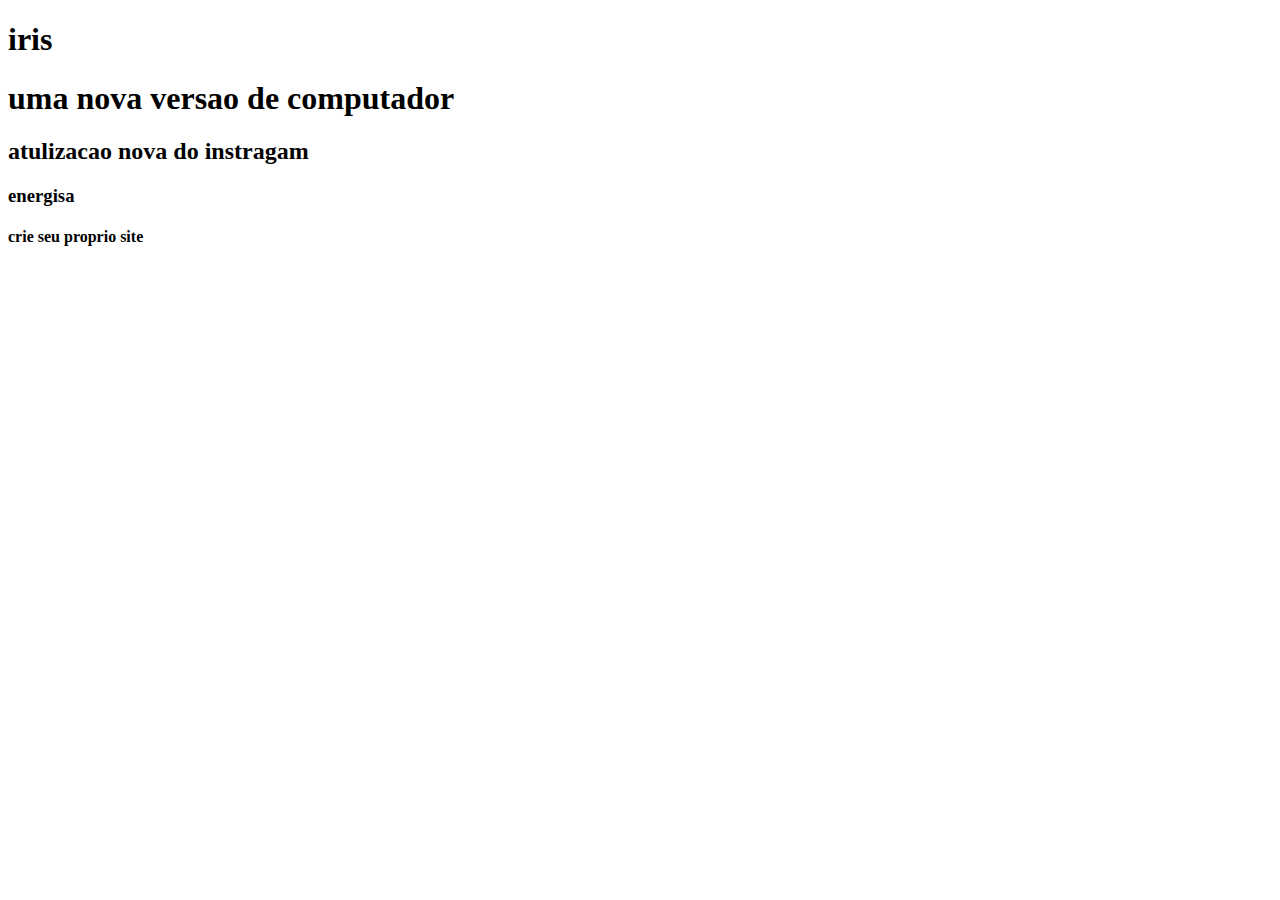
==== index.html @ e820b083 "Add files via upload" ====
<!DOCTYPE html>
    <html lang="en">
    <head>
        
        <title>Document</title>
    </head>
    <body>
        <h1>iris</h1>


<h1>uma nova versao de computador</h1>

<h2> atulizacao nova do instragam</h2>

<h3>energisa</h3> 

<h4>crie seu proprio site</h4>














    </body>
    </html>
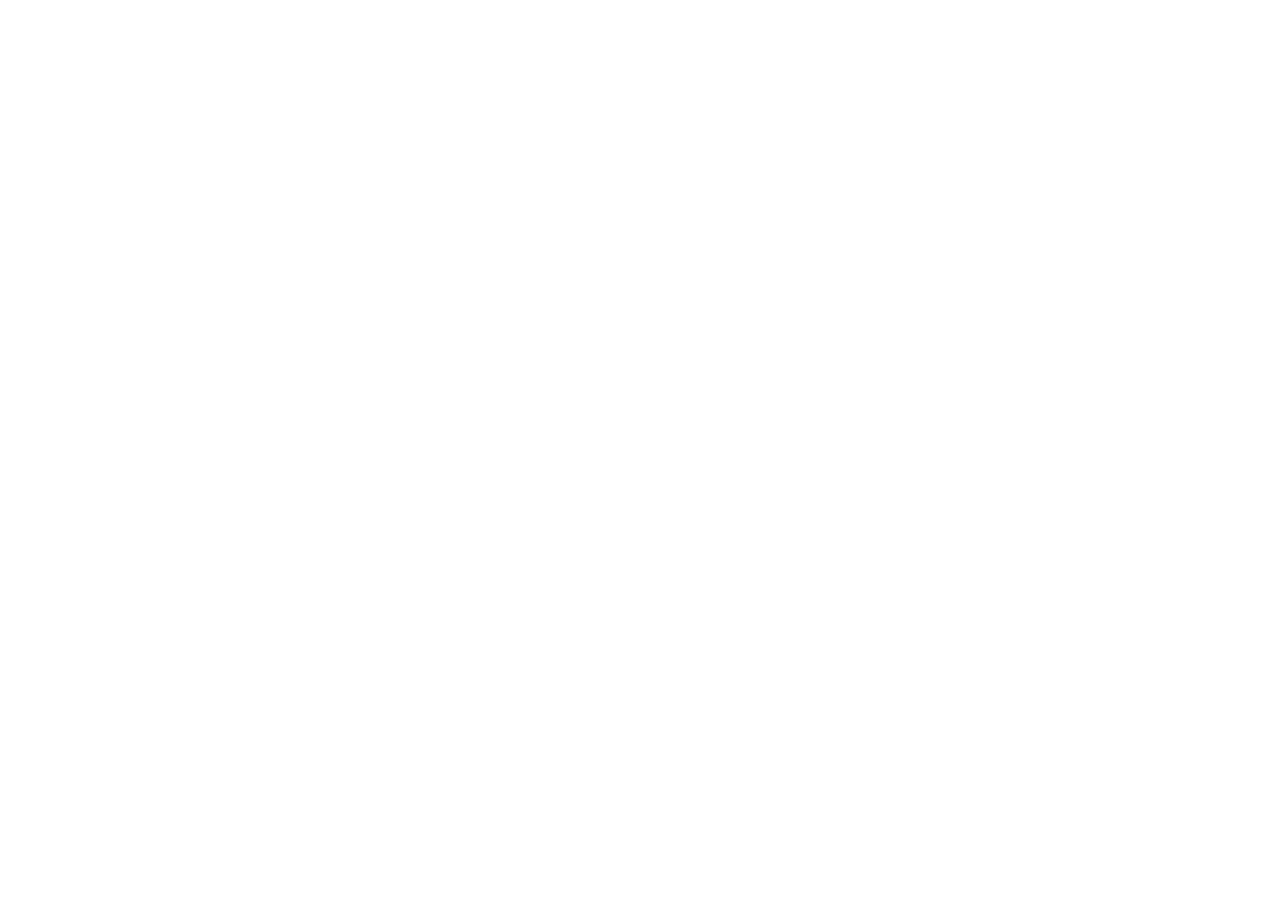
==== commit 4ac45a10: "Add files via upload" ====
--- a/index.html
+++ b/index.html
@@ -1,34 +1,13 @@
-    <!DOCTYPE html>
-    <html lang="en">
-    <head>
-        
-        <title>Document</title>
-    </head>
-    <body>
-        <h1>iris</h1>
-
-
-<h1>uma nova versao de computador</h1>
-
-<h2> atulizacao nova do instragam</h2>
-
-<h3>energisa</h3> 
-
-<h4>crie seu proprio site</h4>
-
-
-
-
-
-
-
-
-
-
-
-
-
-
-    </body>
-    </html>
-    +<!DOCTYPE html>
+<html lang="en">
+<head>
+    <meta charset="UTF-8">
+    <meta name="viewport" content="width=device-width, initial-scale=1.0">
+    <title>Document</title> 
+    <link rel="stylesheet" href="style.css">
+</head>
+<body>
+    <img idbanner
+    ="/img/foto.png" alt="">
+</body>
+</html>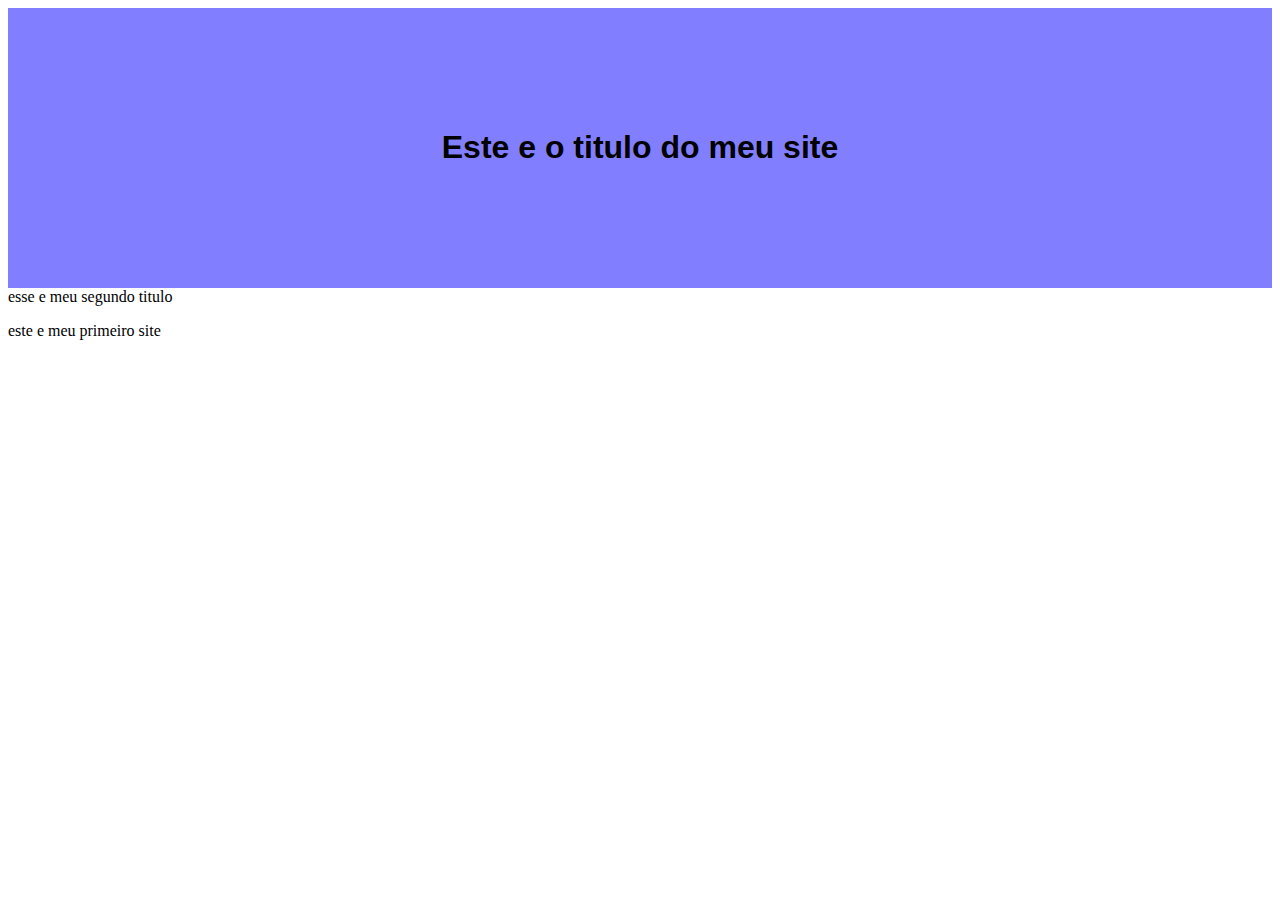
==== commit 2cce45a0: "Add files via upload" ====
--- a/index.html
+++ b/index.html
@@ -7,7 +7,28 @@
     <link rel="stylesheet" href="style.css">
 </head>
 <body>
-    <img idbanner
-    ="/img/foto.png" alt="">
+
+
+
+    <div class="titulo">
+        <h1>Este e o titulo do meu site</h1>
+    </div>
+
+
+    
+
+
+    <div class="titulo2" 
+        <h1> esse e meu segundo titulo</h1>
+<p>este e meu primeiro site</p>
+
+
+
+    </div> 
+
+
+
+
 </body>
-</html>+</html>
+   
--- a/style.css
+++ b/style.css
@@ -0,0 +1,8 @@
+.titulo {
+    font-family:Impact, Haettenschweiler, 'Arial Narrow Bold', sans-serif;
+    text-align: center;
+    background-color: rgb(129, 127, 255);
+    padding: 100px;
+}
+
+
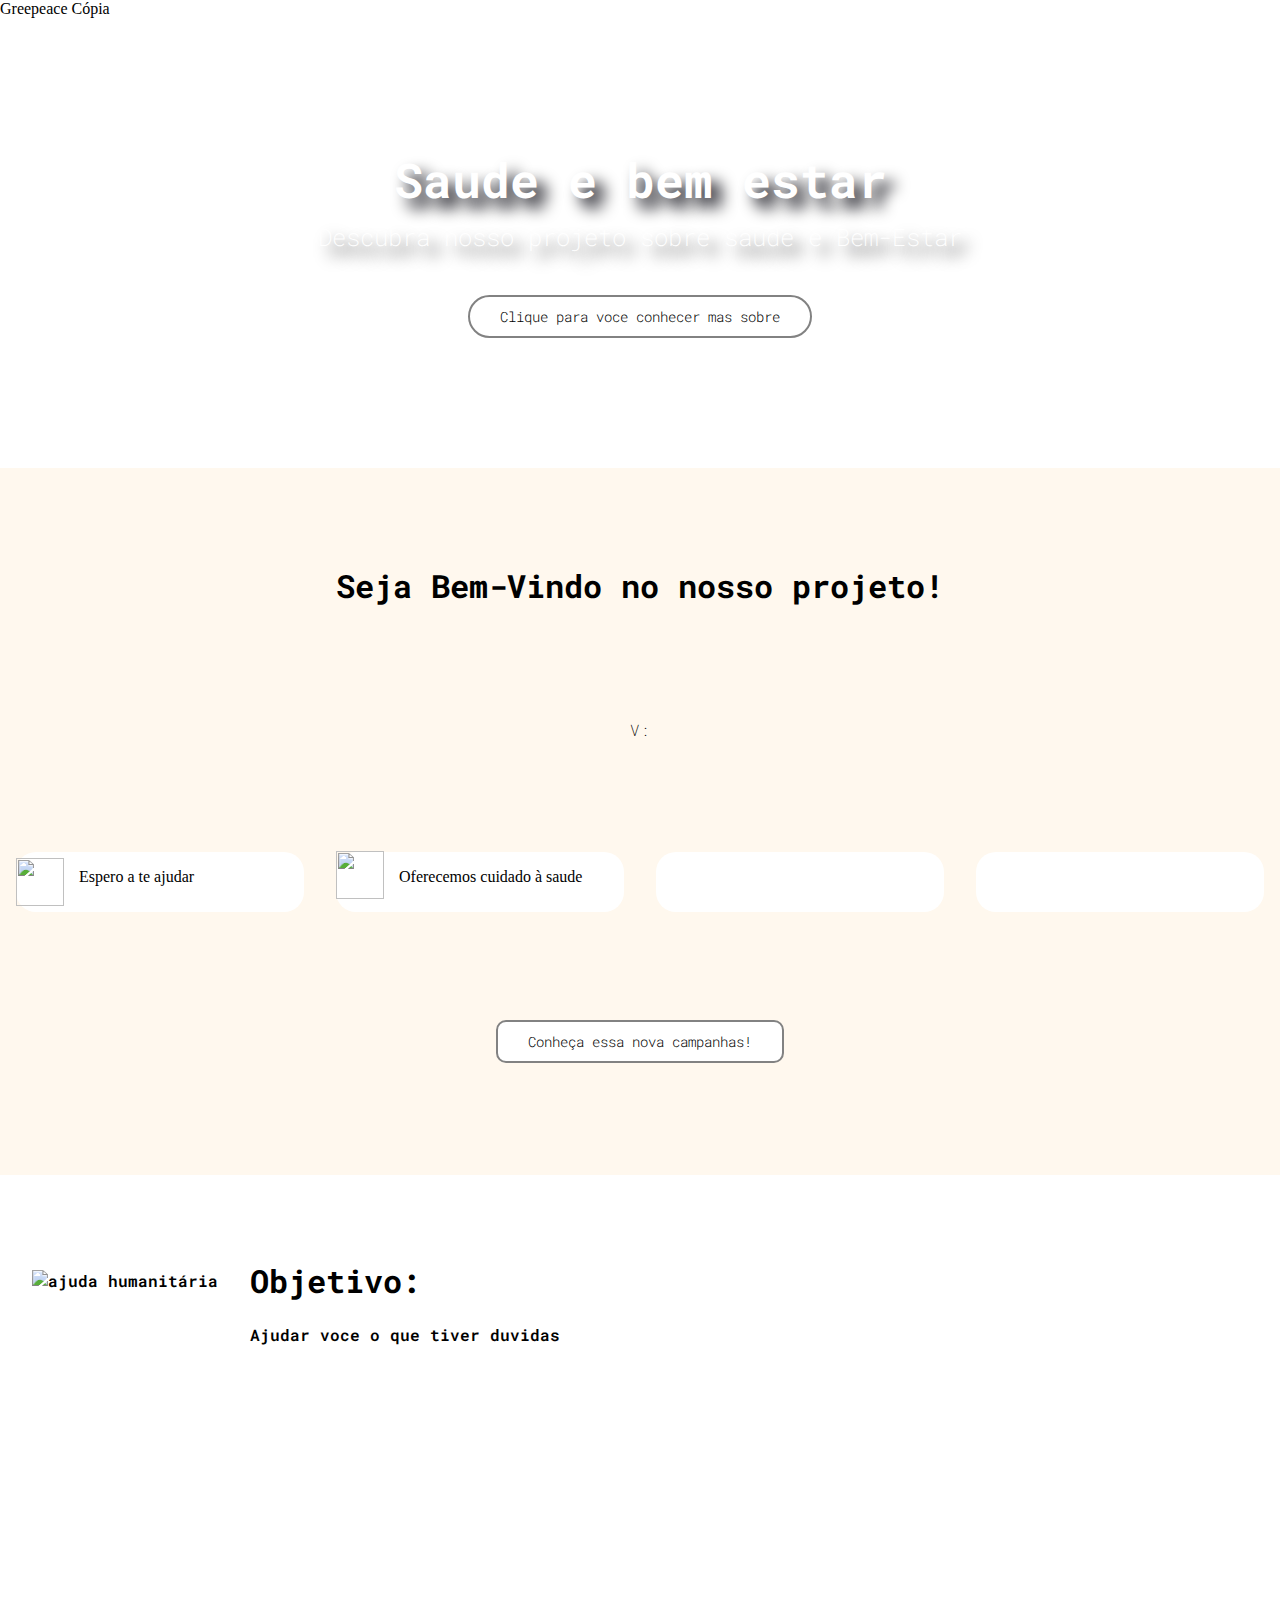
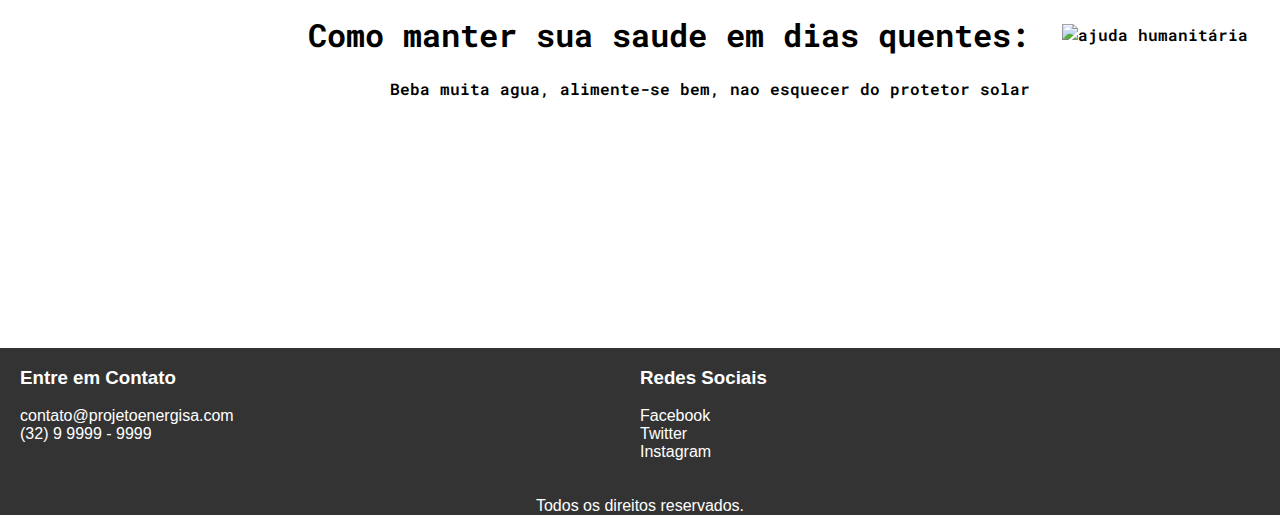
==== commit 4eccddec: "Add files via upload" ====
--- a/index.html
+++ b/index.html
@@ -3,32 +3,100 @@
 <head>
     <meta charset="UTF-8">
     <meta name="viewport" content="width=device-width, initial-scale=1.0">
-    <title>Document</title> 
+    <Saude e bem estar>Greepeace Cópia</Saude e bem estar>
     <link rel="stylesheet" href="style.css">
+    <link rel="preconnect" href="https://fonts.googleapis.com">
+    <link rel="preconnect" href="https://fonts.gstatic.com" crossorigin>
+    <link href="https://fonts.googleapis.com/css2?family=Roboto+Mono:wght@300&display=swap" rel="stylesheet">
 </head>
 <body>
+    
+    <div class="header">
+        <h1 id="h1_header">Saude e bem estar</h1>
+        <p id="p_header">Descubra nosso projeto sobre saude e Bem-Estar</p>
+        <button class="btn" href="#" type="submit">Clique para voce conhecer mas sobre</button>
+    </div>
+
+    <div class="section1">
+
+        <div class="texto2">
+            <h1 id="h1_texto2">Seja Bem-Vindo no nosso projeto!</h1>
+            <p id="p_texto2">V:</p>
+        </div>
+    
+        <div class="icones">
+            <div class="bloco">
+                <img src="/icon/edu.png" class="icon_educacao icone_bloco">
+                <p>Espero a te ajudar</p>
+            </div>
+            <div class="bloco">
+                <img src="/icon/heath.png" class="icon_health icone_bloco">
+                <p>Oferecemos cuidado à saude</p>
+            </div>
+            <div class="bloco">
+                
+                <p></p>
+            </div>
+            <div class="bloco">
+                
+                <p></p>
+            </div>
+        </div>
+
+        <br>
+
+        <div class="button2">
+            <button class="btn2" href="#" type="button">Conheça essa nova campanhas!</button>
+        </div>
+    </div>
+
+    <div class="section_2_3">
+
+        <br><br><br>
+
+        <div class="section2">
+            <img id="img_section2" src="img/jovem-medica-usando-uma-bata-medica-de-estetoscopio-na-parede-verde_141793-32684.png" alt="ajuda humanitária">
+            <h1>Objetivo:</h1>
+            <p>Ajudar voce o que tiver duvidas</p>
+            <br><br><br><br><br><br><br><br><br><br><br>
+        </div>
+
+        <div class="section3">
+            <img id="img_section3" src="img/apple-morango-banana-e-garrafa-de-agua-alimentos-saudaveis_140725-14122.png" alt="ajuda humanitária">
+
+            <div class="section3_texto">
+                <h1>Como manter sua saude em dias quentes:</h1>
+                 <p>Beba muita agua, alimente-se bem, nao esquecer do protetor solar
 
 
+                 </p>
+             </div>  
+        </div>
 
-    <div class="titulo">
-        <h1>Este e o titulo do meu site</h1>
     </div>
 
-
-    
-
-
-    <div class="titulo2" 
-        <h1> esse e meu segundo titulo</h1>
-<p>este e meu primeiro site</p>
-
-
-
-    </div> 
-
-
-
+    <footer>
+        <div class="footer-container">
+            <div class="contact-info">
+                <h3 style="padding-left: 20px;">Entre em Contato</h3>
+                <ul style="padding-left: 20px;">
+                    <li><a href="mailto:contato@seusite.com">contato@projetoenergisa.com</a></li>
+                    <li><a href="tel:+123456789">(32) 9 9999 - 9999</a></li>
+                </ul>
+            </div>
+            <div class="social-media">
+                <h3>Redes Sociais</h3>
+                <ul>
+                    <li><a href="#" target="_blank">Facebook</a></li>
+                    <li><a href="#" target="_blank">Twitter</a></li>
+                    <li><a href="#" target="_blank">Instagram</a></li>
+                </ul>
+            </div>
+        </div>
+        <p class="copyright">Todos os direitos reservados.</p>
+    </footer>
 
 </body>
 </html>
-   
+
+    --- a/style.css
+++ b/style.css
@@ -1,8 +1,224 @@
-.titulo {
-    font-family:Impact, Haettenschweiler, 'Arial Narrow Bold', sans-serif;
+
+.header{
+    font-family: 'Roboto Mono', monospace;
+    background: url('/img/homem_idoso.jpg') center/cover no-repeat;
+    position: relative;
+    height: 50vh;
+    color: #fff;
     text-align: center;
-    background-color: rgb(129, 127, 255);
-    padding: 100px;
-}
-
-
+    display: flex;
+    flex-direction: column;
+    justify-content: center;
+    align-items: center;
+    font-weight: 200;
+    text-shadow: 10px 10px 15px rgba(0, 0, 10, 5);
+}
+
+#h1_header{
+    font-size: 3em;
+    margin: 0;
+}
+
+#p_header{
+    font-size: 1.5em;
+    margin: 10px 0 0;
+}
+  
+.btn{
+
+font-family: 'Roboto Mono', monospace;
+font-weight: 300;
+font-size: 14px;
+color: black;
+background-color: #fff;
+padding: 10px 30px;
+border: solid #828282 2px;
+box-shadow: rgb(0, 0, 0) 0px 0px 0px 0px;
+border-radius: 50px;
+transition : 1000ms;
+transform: translateY(0);
+display: flex;
+flex-direction: row;
+align-items: center;
+cursor: pointer;
+margin-top: 3em;
+}
+
+.btn:hover{
+
+transition : 1000ms;
+padding: 10px 50px;
+transform : translateY(-0px);
+background-color: #fff;
+color: #000000;
+border: solid 2px #b3c8de;
+}
+
+.icone_bloco{
+    width: 3em;
+    height: 3em;
+    margin-right: 15PX;
+    margin-top: 6px;
+}
+
+.section1{
+    background-color: #ffe2b73b;
+}
+
+.icones{
+    display: flex;
+    flex-direction: row;
+}
+
+.bloco{
+    margin: auto;
+    width: 18em;
+    height: 60px;
+    display: flex;
+    background-color: #fff;
+    border-radius: 20px;
+}
+
+.btn2{
+font-family: 'Roboto Mono', monospace;
+font-weight: 300;
+font-size: 14px;
+color: black;
+background-color: #fff;
+padding: 10px 30px;
+border: solid #828282 2px;
+box-shadow: rgb(0, 0, 0) 0px 0px 0px 0px;
+transition : 1000ms;
+transform: translateY(0);
+border-radius: 10px;
+display: flex;
+flex-direction: row;
+align-items: center !important;
+cursor: pointer;
+margin-top: 3em;
+}
+
+.btn2:hover{
+padding: 10px 50px;
+background-color: #fff;
+color: #000000;
+border: solid 2px #b3c8de;
+}
+
+.button2{
+    display: flex;
+    flex-direction: column;
+    align-items: center;
+    justify-content: center;
+    padding-top: 3em;
+    padding-bottom: 7em;
+}
+
+.texto2{
+    font-family: 'Roboto Mono', monospace;
+    position: relative;
+    color: black;
+    text-align: center;
+    display: flex;
+    flex-direction: column;
+    justify-content: center;
+    align-items: center;
+    font-weight: 200;
+}
+
+#h1_texto2{
+    margin: 3em;
+}
+
+#p_texto2{
+    margin-bottom: 7em;
+    width: 80%;
+}
+
+.icon_livro{
+    margin-top: -3px;
+}
+
+.icon_health{
+    margin-top: -1px;
+}
+
+.section2{
+    display: inline-block;
+    width: 100%;
+}
+
+.section3{
+    display: inline-block;
+    width: 100%;
+    overflow: hidden;
+}
+
+#img_section2 {
+    float: left;
+    height: 15em;
+    padding: 2em;
+}
+
+#img_section3 {
+    float: right;
+    height: 15em;
+    padding: 2em;
+    margin-bottom: 3em;
+}
+
+.section_2_3 {
+    background-color: #fff;
+    background-image: url('img/textura_fundo.jpg');
+    background-repeat: repeat;
+    opacity: 10;
+    font-family: 'Roboto Mono', monospace;
+    font-weight: 600;
+}
+
+.section3_texto{
+    text-align: right;
+    padding-left: 8em;
+}
+
+body {
+    margin: 0;
+    padding: 0;
+}
+
+footer {
+    background-color: #333;
+    color: #fff;
+    padding: 20px 0;
+    margin: 0;
+    padding: 0;
+    font-family: Arial, Helvetica, sans-serif;
+}
+
+.footer-container {
+    display: flex;
+    justify-content: space-around;
+}
+
+.contact-info, .social-media {
+    flex: 1;
+}
+
+ul {
+    list-style: none;
+    padding: 0;
+}
+
+a {
+    color: #fff;
+    text-decoration: none;
+}
+
+a:hover {
+    text-decoration: underline;
+}
+
+.copyright {
+    text-align: center;
+    margin-top: 20px;
+}
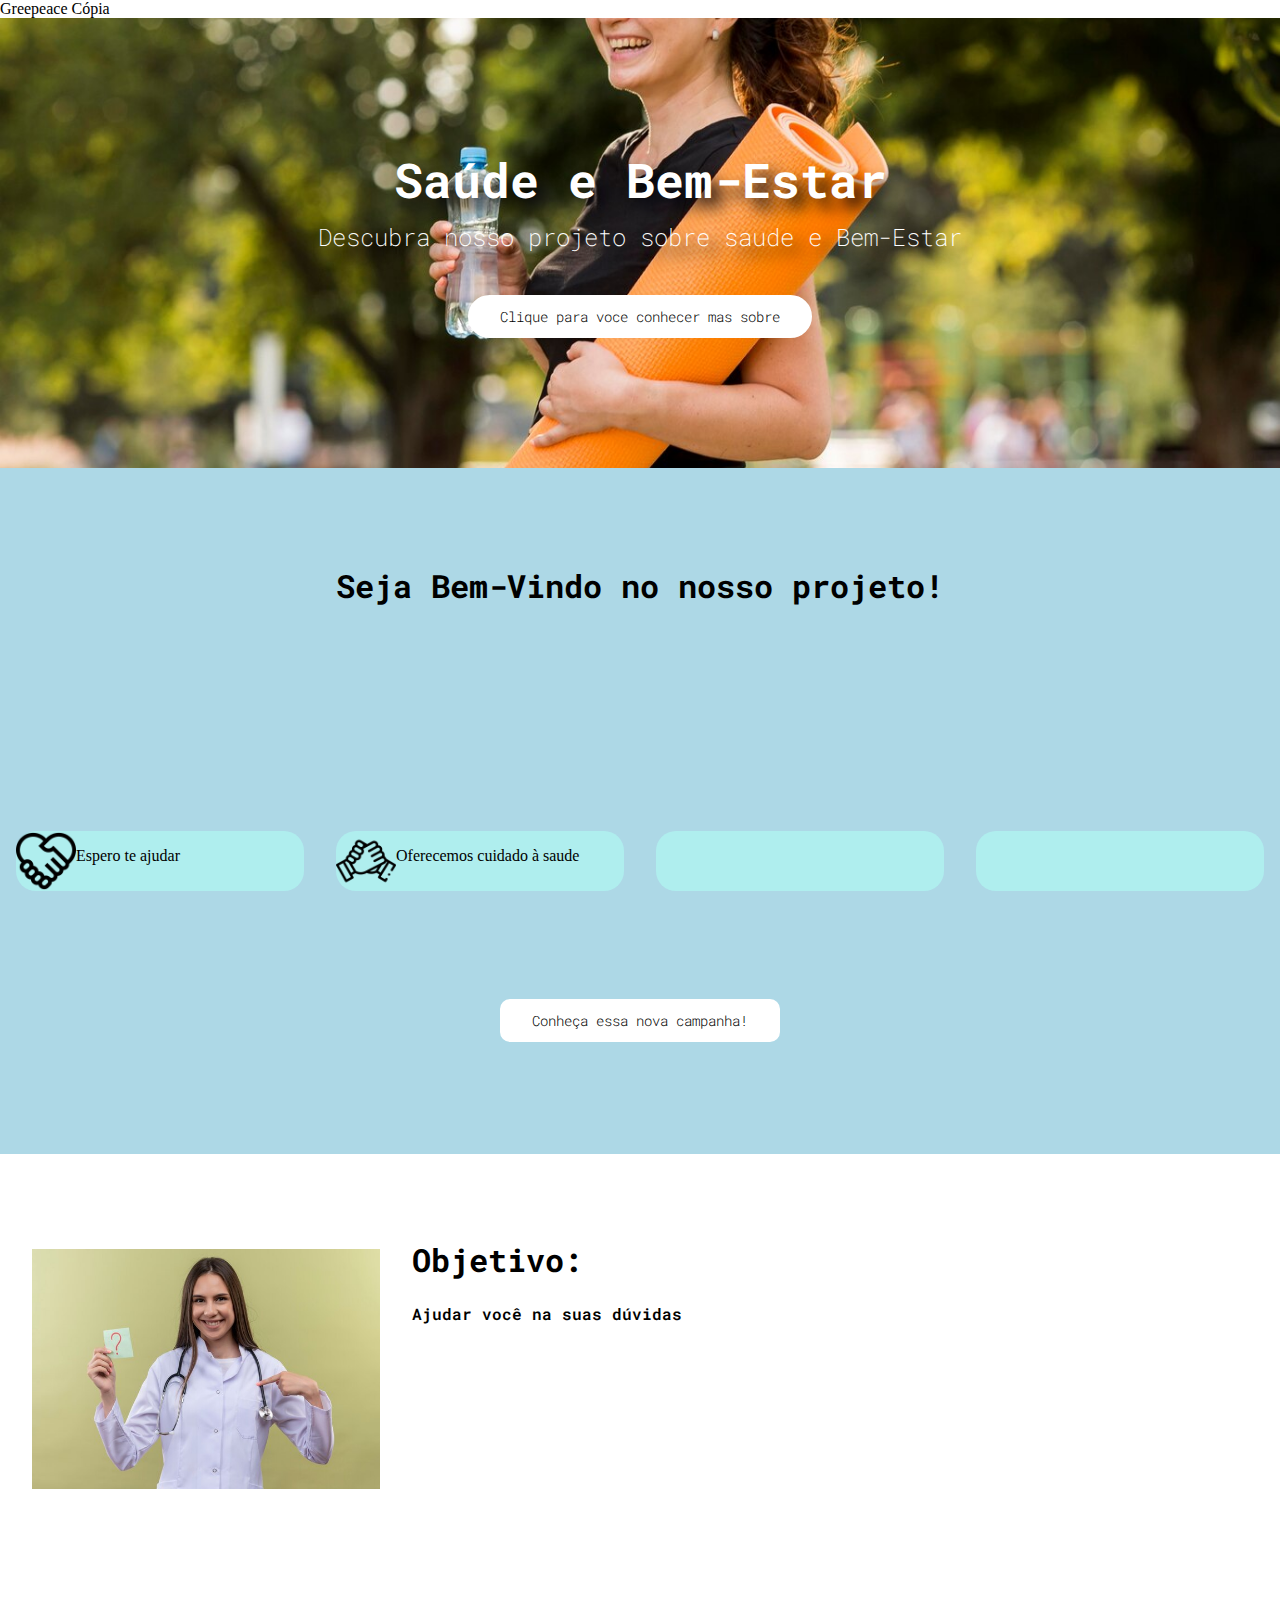
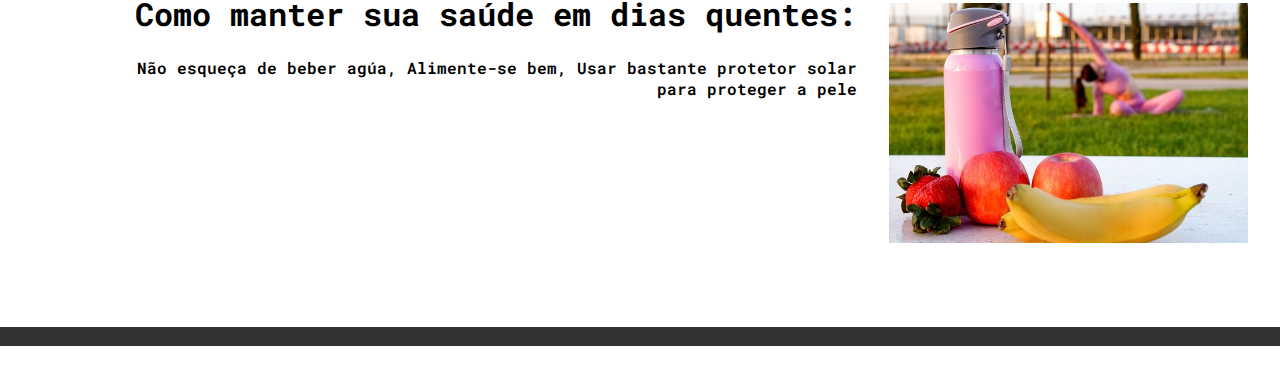
==== commit bb0a1cec: "Add files via upload" ====
--- a/index.html
+++ b/index.html
@@ -12,7 +12,7 @@
 <body>
     
     <div class="header">
-        <h1 id="h1_header">Saude e bem estar</h1>
+        <h1 id="h1_header">Saúde e Bem-Estar</h1>
         <p id="p_header">Descubra nosso projeto sobre saude e Bem-Estar</p>
         <button class="btn" href="#" type="submit">Clique para voce conhecer mas sobre</button>
     </div>
@@ -21,16 +21,16 @@
 
         <div class="texto2">
             <h1 id="h1_texto2">Seja Bem-Vindo no nosso projeto!</h1>
-            <p id="p_texto2">V:</p>
+            <p id="p_texto2"></p>
         </div>
     
         <div class="icones">
             <div class="bloco">
-                <img src="/icon/edu.png" class="icon_educacao icone_bloco">
-                <p>Espero a te ajudar</p>
+                <img src="img/3728607.png" class="">
+                <p>Espero te ajudar</p>
             </div>
             <div class="bloco">
-                <img src="/icon/heath.png" class="icon_health icone_bloco">
+                <img src="img/2754518.png" class="">
                 <p>Oferecemos cuidado à saude</p>
             </div>
             <div class="bloco">
@@ -46,7 +46,7 @@
         <br>
 
         <div class="button2">
-            <button class="btn2" href="#" type="button">Conheça essa nova campanhas!</button>
+            <button class="btn2" href="#" type="button">Conheça essa nova campanha!</button>
         </div>
     </div>
 
@@ -57,7 +57,7 @@
         <div class="section2">
             <img id="img_section2" src="img/jovem-medica-usando-uma-bata-medica-de-estetoscopio-na-parede-verde_141793-32684.png" alt="ajuda humanitária">
             <h1>Objetivo:</h1>
-            <p>Ajudar voce o que tiver duvidas</p>
+            <p>Ajudar você na suas dúvidas</p>
             <br><br><br><br><br><br><br><br><br><br><br>
         </div>
 
@@ -65,8 +65,8 @@
             <img id="img_section3" src="img/apple-morango-banana-e-garrafa-de-agua-alimentos-saudaveis_140725-14122.png" alt="ajuda humanitária">
 
             <div class="section3_texto">
-                <h1>Como manter sua saude em dias quentes:</h1>
-                 <p>Beba muita agua, alimente-se bem, nao esquecer do protetor solar
+                <h1>Como manter sua saúde em dias quentes:</h1>
+                 <p>Não esqueça de beber agúa, Alimente-se bem, Usar bastante protetor solar para proteger a pele
 
 
                  </p>
@@ -78,22 +78,22 @@
     <footer>
         <div class="footer-container">
             <div class="contact-info">
-                <h3 style="padding-left: 20px;">Entre em Contato</h3>
+                <h3 style="padding-left: 20px;"></h3>
                 <ul style="padding-left: 20px;">
-                    <li><a href="mailto:contato@seusite.com">contato@projetoenergisa.com</a></li>
-                    <li><a href="tel:+123456789">(32) 9 9999 - 9999</a></li>
+                    <li><a href="mailto:contato@seusite.com"></a></li>
+                    <li><a href="tel:+123456789"></a></li>
                 </ul>
             </div>
             <div class="social-media">
-                <h3>Redes Sociais</h3>
+                <h3></h3>
                 <ul>
-                    <li><a href="#" target="_blank">Facebook</a></li>
-                    <li><a href="#" target="_blank">Twitter</a></li>
-                    <li><a href="#" target="_blank">Instagram</a></li>
+                    <li><a href="#" target="_blank"></a></li>
+                    <li><a href="#" target="_blank"></a></li>
+                    <li><a href="#" target="_blank"></a></li>
                 </ul>
             </div>
         </div>
-        <p class="copyright">Todos os direitos reservados.</p>
+        <p class="copyright"></p>
     </footer>
 
 </body>
--- a/style.css
+++ b/style.css
@@ -1,7 +1,7 @@
 
 .header{
     font-family: 'Roboto Mono', monospace;
-    background: url('/img/homem_idoso.jpg') center/cover no-repeat;
+    background: url('mulher-morena-segurando-uma-esteira-de-ioga_23-2148728608.png') center/cover no-repeat;
     position: relative;
     height: 50vh;
     color: #fff;
@@ -30,9 +30,9 @@
 font-weight: 300;
 font-size: 14px;
 color: black;
-background-color: #fff;
+background-color: #ffffff;
 padding: 10px 30px;
-border: solid #828282 2px;
+border: solid white 2px;
 box-shadow: rgb(0, 0, 0) 0px 0px 0px 0px;
 border-radius: 50px;
 transition : 1000ms;
@@ -49,9 +49,9 @@
 transition : 1000ms;
 padding: 10px 50px;
 transform : translateY(-0px);
-background-color: #fff;
+background-color:white;
 color: #000000;
-border: solid 2px #b3c8de;
+border: solid 2px white;
 }
 
 .icone_bloco{
@@ -62,7 +62,7 @@
 }
 
 .section1{
-    background-color: #ffe2b73b;
+    background-color: lightblue;
 }
 
 .icones{
@@ -75,7 +75,7 @@
     width: 18em;
     height: 60px;
     display: flex;
-    background-color: #fff;
+    background-color: paleturquoise;
     border-radius: 20px;
 }
 
@@ -84,9 +84,9 @@
 font-weight: 300;
 font-size: 14px;
 color: black;
-background-color: #fff;
+background-color: white;
 padding: 10px 30px;
-border: solid #828282 2px;
+border: solid white 2px;
 box-shadow: rgb(0, 0, 0) 0px 0px 0px 0px;
 transition : 1000ms;
 transform: translateY(0);
@@ -100,9 +100,9 @@
 
 .btn2:hover{
 padding: 10px 50px;
-background-color: #fff;
-color: #000000;
-border: solid 2px #b3c8de;
+background-color: white;
+color: white;
+border: solid 2px white;
 }
 
 .button2{
